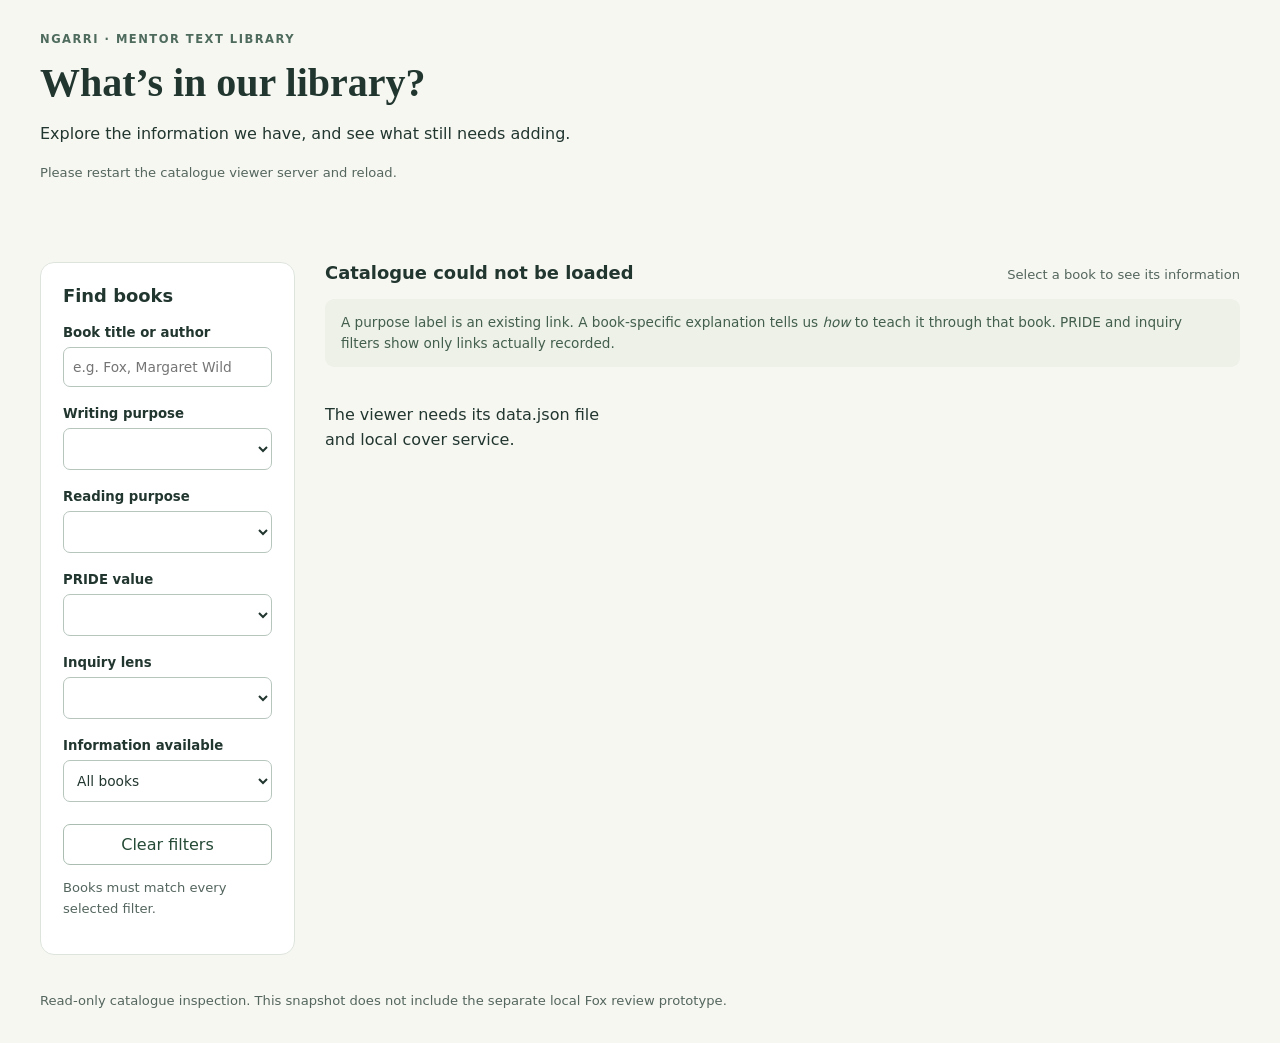
==== catalogue-viewer/index.html @ e53d9516 "Add simple read-only catalogue viewer with purpose and completeness filters Inspect a fresh 343-book" ====
<!doctype html>
<html lang="en"><head><meta charset="utf-8"><meta name="viewport" content="width=device-width, initial-scale=1"><title>What’s in our library? · Ngarri</title><link rel="stylesheet" href="style.css"><script src="app.js" defer></script></head>
<body><header><span class="eyebrow">NGARRI · MENTOR TEXT LIBRARY</span><h1>What’s in our library?</h1><p>Explore the information we have, and see what still needs adding.</p><p id="snapshot" class="small">Loading catalogue…</p></header>
<main><section id="stats" class="stats" aria-label="Whole catalogue totals"></section>
<div class="layout"><aside><h2>Find books</h2><label for="search">Book title or author</label><input type="search" id="search" placeholder="e.g. Fox, Margaret Wild">
<label for="writing">Writing purpose</label><select id="writing"></select>
<label for="reading">Reading purpose</label><select id="reading"></select>
<label for="pride">PRIDE value</label><select id="pride"></select>
<label for="inquiry">Inquiry lens</label><select id="inquiry"></select>
<label for="availability">Information available</label><select id="availability"><option value="">All books</option><option value="cover">Has a viewable cover</option><option value="no-cover">Missing a viewable cover</option><option value="blurb">Has a blurb</option><option value="no-blurb">Missing a blurb</option><option value="purposes">Has writing or reading purposes</option><option value="no-purposes">No writing or reading purposes</option><option value="explanation">Has a book-specific explanation</option><option value="needs-explanation">Purposes recorded, explanations incomplete</option></select>
<button id="reset" class="reset">Clear filters</button><p class="small">Books must match every selected filter.</p></aside>
<section aria-label="Books"><div class="results-head"><h2 id="count" aria-live="polite">Loading…</h2><span class="small">Select a book to see its information</span></div><p class="notice">A purpose label is an existing link. A book-specific explanation tells us <em>how</em> to teach it through that book. PRIDE and inquiry filters show only links actually recorded.</p><div id="results" class="grid"></div></section></div></main>
<dialog id="detail"><div class="dialog-top"><span class="eyebrow">BOOK INFORMATION</span><button id="close" aria-label="Close book information">Close</button></div><div id="detail-content"></div></dialog><footer>Read-only catalogue inspection. This snapshot does not include the separate local Fox review prototype.</footer></body></html>
---- catalogue-viewer/style.css ----
:root{font-family:system-ui,-apple-system,Segoe UI,sans-serif;color:#223630;background:#f7f7f2;font-size:16px}*{box-sizing:border-box}body{margin:0}header,main,footer{max-width:1420px;margin:auto;padding:28px 40px}header{padding-bottom:10px}.eyebrow{font-size:.72rem;letter-spacing:.13em;font-weight:750;color:#4e6b5e}h1{font-family:Georgia,serif;font-size:2.5rem;margin:12px 0}h2{font-size:1.12rem;margin:0 0 16px}h3{font-size:1rem;margin:0 0 7px}p{line-height:1.55}.small,footer{font-size:.82rem;color:#54665e}.stats{display:grid;grid-template-columns:repeat(5,1fr);gap:12px;margin-bottom:28px}.stat{background:white;padding:16px 20px;border:1px solid #dfe6de;border-radius:12px}.stat strong{display:block;font-size:1.8rem;margin-bottom:4px}.stat span{font-size:.8rem}.layout{display:grid;grid-template-columns:255px 1fr;gap:30px}aside{background:#fff;padding:22px;border:1px solid #dde4dc;border-radius:14px;align-self:start;position:sticky;top:16px}label{display:block;font-size:.83rem;font-weight:650;margin:19px 0 7px}input,select{width:100%;padding:11px 9px;border:1px solid #b7c6bd;border-radius:7px;background:#fff;color:inherit;font:inherit;font-size:.86rem}button{font:inherit;cursor:pointer}.reset,#close{border:1px solid #aabdb0;background:#fff;padding:10px 15px;border-radius:7px;color:#244a36}.reset{width:100%;margin-top:22px}button:hover{border-color:#326448}button:focus-visible,input:focus-visible,select:focus-visible{outline:3px solid #df9e3d;outline-offset:3px}.results-head{display:flex;justify-content:space-between;gap:15px;align-items:baseline;flex-wrap:wrap}.notice{font-size:.85rem;background:#edf1e8;padding:13px 16px;border-radius:9px;margin:0 0 20px;color:#435e4c}.grid{display:grid;grid-template-columns:repeat(auto-fill,minmax(250px,1fr));gap:15px}.book{display:block;text-align:left;width:100%;background:#fff;border:1px solid #dbe4da;border-radius:13px;padding:18px;color:inherit;transition:box-shadow .15s}.book:hover{box-shadow:0 4px 15px #25492b14}.book-top{display:flex;gap:15px;min-height:118px}.cover{width:76px;height:108px;object-fit:contain;flex-shrink:0;background:#f1f1e9;border-radius:4px}.placeholder{display:flex;align-items:center;justify-content:center;text-align:center;font-size:.7rem;color:#637368;padding:6px}.author{font-size:.83rem;color:#607268;margin:5px 0 12px}.badges{display:flex;gap:6px;flex-wrap:wrap;margin:14px 0 6px}.badge{font-size:.71rem;padding:5px 8px;border-radius:5px;background:#eff3ec;color:#33533d}.writing{background:#e9f0fc;color:#345781}.reading{background:#f0eafb;color:#6b4692}.pride{background:#fff0d4;color:#806020}.inquiry{background:#fbeaf0;color:#875365}.missing{color:#748077;background:#f1f2ee}.book .small{margin:10px 0 0}.empty{grid-column:1/-1;border:1px dashed #b7c5b7;border-radius:12px;padding:35px;background:white}.empty h3{font-size:1.2rem}dialog{border:0;border-radius:18px;width:min(850px,94vw);max-height:90vh;padding:26px;color:inherit;box-shadow:0 20px 90px #142c3240}dialog::backdrop{background:#13261db3}.dialog-top{display:flex;justify-content:space-between;align-items:center;margin-bottom:22px}.detail-hero{display:flex;gap:24px}.detail-hero .cover{width:120px;height:170px}.detail-hero h2{font:2rem Georgia,serif;margin-bottom:10px}.detail-section{border-top:1px solid #e0e5dc;margin-top:24px;padding-top:22px}.detail-section h3{font-size:1.1rem}.entry{border-left:3px solid #b7c9d9;padding:10px 15px;background:#f7f9f5;margin:12px 0}.entry p,.blurb{white-space:pre-wrap}.entry .small{margin:8px 0 0}.meta{display:flex;gap:8px;flex-wrap:wrap}footer{padding-top:10px;padding-bottom:35px}@media(max-width:800px){header,main,footer{padding:20px}.layout{grid-template-columns:1fr}aside{position:static;display:grid;grid-template-columns:1fr 1fr;gap:8px 15px}aside h2,aside .small,aside .reset{grid-column:1/-1}aside label{grid-column:1;margin:0;align-self:center}aside input,aside select{grid-column:2}.stats{grid-template-columns:repeat(2,1fr)}h1{font-size:2rem}.detail-hero .cover{width:80px;height:120px}.detail-hero h2{font-size:1.6rem}.grid{grid-template-columns:1fr}}
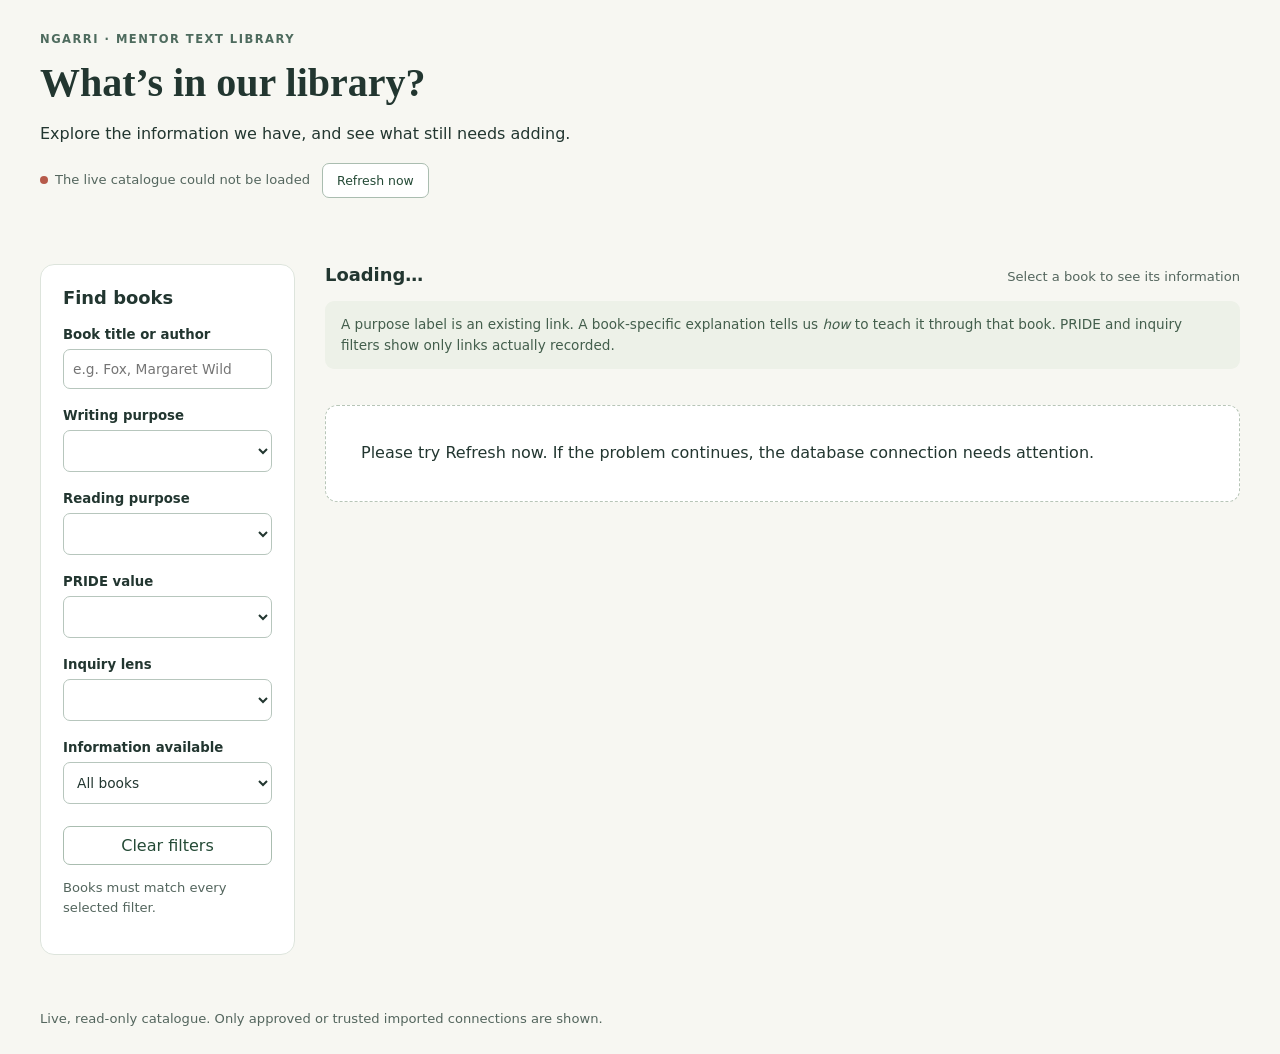
==== commit 87de3793: "Publish approved Alphabet Tree revision" ====
--- a/catalogue-viewer/index.html
+++ b/catalogue-viewer/index.html
@@ -1,6 +1,6 @@
 <!doctype html>
-<html lang="en"><head><meta charset="utf-8"><meta name="viewport" content="width=device-width, initial-scale=1"><title>What’s in our library? · Ngarri</title><link rel="stylesheet" href="style.css"><script src="app.js" defer></script></head>
-<body><header><span class="eyebrow">NGARRI · MENTOR TEXT LIBRARY</span><h1>What’s in our library?</h1><p>Explore the information we have, and see what still needs adding.</p><p id="snapshot" class="small">Loading catalogue…</p></header>
+<html lang="en"><head><meta charset="utf-8"><meta name="viewport" content="width=device-width, initial-scale=1"><title>What’s in our library? · Ngarri</title><link rel="stylesheet" href="style.css"><script src="config.js" defer></script><script src="app.js" defer></script></head>
+<body><header><span class="eyebrow">NGARRI · MENTOR TEXT LIBRARY</span><h1>What’s in our library?</h1><p>Explore the information we have, and see what still needs adding.</p><div class="live-row"><p id="snapshot" class="small" aria-live="polite">Connecting to Supabase…</p><button id="refresh" class="refresh">Refresh now</button></div></header>
 <main><section id="stats" class="stats" aria-label="Whole catalogue totals"></section>
 <div class="layout"><aside><h2>Find books</h2><label for="search">Book title or author</label><input type="search" id="search" placeholder="e.g. Fox, Margaret Wild">
 <label for="writing">Writing purpose</label><select id="writing"></select>
@@ -10,4 +10,4 @@
 <label for="availability">Information available</label><select id="availability"><option value="">All books</option><option value="cover">Has a viewable cover</option><option value="no-cover">Missing a viewable cover</option><option value="blurb">Has a blurb</option><option value="no-blurb">Missing a blurb</option><option value="purposes">Has writing or reading purposes</option><option value="no-purposes">No writing or reading purposes</option><option value="explanation">Has a book-specific explanation</option><option value="needs-explanation">Purposes recorded, explanations incomplete</option></select>
 <button id="reset" class="reset">Clear filters</button><p class="small">Books must match every selected filter.</p></aside>
 <section aria-label="Books"><div class="results-head"><h2 id="count" aria-live="polite">Loading…</h2><span class="small">Select a book to see its information</span></div><p class="notice">A purpose label is an existing link. A book-specific explanation tells us <em>how</em> to teach it through that book. PRIDE and inquiry filters show only links actually recorded.</p><div id="results" class="grid"></div></section></div></main>
-<dialog id="detail"><div class="dialog-top"><span class="eyebrow">BOOK INFORMATION</span><button id="close" aria-label="Close book information">Close</button></div><div id="detail-content"></div></dialog><footer>Read-only catalogue inspection. This snapshot does not include the separate local Fox review prototype.</footer></body></html>
+<dialog id="detail"><div class="dialog-top"><span class="eyebrow">BOOK INFORMATION</span><button id="close" aria-label="Close book information">Close</button></div><div id="detail-content"></div></dialog><footer>Live, read-only catalogue. Only approved or trusted imported connections are shown.</footer></body></html>
--- a/catalogue-viewer/style.css
+++ b/catalogue-viewer/style.css
@@ -1 +1,25 @@
-:root{font-family:system-ui,-apple-system,Segoe UI,sans-serif;color:#223630;background:#f7f7f2;font-size:16px}*{box-sizing:border-box}body{margin:0}header,main,footer{max-width:1420px;margin:auto;padding:28px 40px}header{padding-bottom:10px}.eyebrow{font-size:.72rem;letter-spacing:.13em;font-weight:750;color:#4e6b5e}h1{font-family:Georgia,serif;font-size:2.5rem;margin:12px 0}h2{font-size:1.12rem;margin:0 0 16px}h3{font-size:1rem;margin:0 0 7px}p{line-height:1.55}.small,footer{font-size:.82rem;color:#54665e}.stats{display:grid;grid-template-columns:repeat(5,1fr);gap:12px;margin-bottom:28px}.stat{background:white;padding:16px 20px;border:1px solid #dfe6de;border-radius:12px}.stat strong{display:block;font-size:1.8rem;margin-bottom:4px}.stat span{font-size:.8rem}.layout{display:grid;grid-template-columns:255px 1fr;gap:30px}aside{background:#fff;padding:22px;border:1px solid #dde4dc;border-radius:14px;align-self:start;position:sticky;top:16px}label{display:block;font-size:.83rem;font-weight:650;margin:19px 0 7px}input,select{width:100%;padding:11px 9px;border:1px solid #b7c6bd;border-radius:7px;background:#fff;color:inherit;font:inherit;font-size:.86rem}button{font:inherit;cursor:pointer}.reset,#close{border:1px solid #aabdb0;background:#fff;padding:10px 15px;border-radius:7px;color:#244a36}.reset{width:100%;margin-top:22px}button:hover{border-color:#326448}button:focus-visible,input:focus-visible,select:focus-visible{outline:3px solid #df9e3d;outline-offset:3px}.results-head{display:flex;justify-content:space-between;gap:15px;align-items:baseline;flex-wrap:wrap}.notice{font-size:.85rem;background:#edf1e8;padding:13px 16px;border-radius:9px;margin:0 0 20px;color:#435e4c}.grid{display:grid;grid-template-columns:repeat(auto-fill,minmax(250px,1fr));gap:15px}.book{display:block;text-align:left;width:100%;background:#fff;border:1px solid #dbe4da;border-radius:13px;padding:18px;color:inherit;transition:box-shadow .15s}.book:hover{box-shadow:0 4px 15px #25492b14}.book-top{display:flex;gap:15px;min-height:118px}.cover{width:76px;height:108px;object-fit:contain;flex-shrink:0;background:#f1f1e9;border-radius:4px}.placeholder{display:flex;align-items:center;justify-content:center;text-align:center;font-size:.7rem;color:#637368;padding:6px}.author{font-size:.83rem;color:#607268;margin:5px 0 12px}.badges{display:flex;gap:6px;flex-wrap:wrap;margin:14px 0 6px}.badge{font-size:.71rem;padding:5px 8px;border-radius:5px;background:#eff3ec;color:#33533d}.writing{background:#e9f0fc;color:#345781}.reading{background:#f0eafb;color:#6b4692}.pride{background:#fff0d4;color:#806020}.inquiry{background:#fbeaf0;color:#875365}.missing{color:#748077;background:#f1f2ee}.book .small{margin:10px 0 0}.empty{grid-column:1/-1;border:1px dashed #b7c5b7;border-radius:12px;padding:35px;background:white}.empty h3{font-size:1.2rem}dialog{border:0;border-radius:18px;width:min(850px,94vw);max-height:90vh;padding:26px;color:inherit;box-shadow:0 20px 90px #142c3240}dialog::backdrop{background:#13261db3}.dialog-top{display:flex;justify-content:space-between;align-items:center;margin-bottom:22px}.detail-hero{display:flex;gap:24px}.detail-hero .cover{width:120px;height:170px}.detail-hero h2{font:2rem Georgia,serif;margin-bottom:10px}.detail-section{border-top:1px solid #e0e5dc;margin-top:24px;padding-top:22px}.detail-section h3{font-size:1.1rem}.entry{border-left:3px solid #b7c9d9;padding:10px 15px;background:#f7f9f5;margin:12px 0}.entry p,.blurb{white-space:pre-wrap}.entry .small{margin:8px 0 0}.meta{display:flex;gap:8px;flex-wrap:wrap}footer{padding-top:10px;padding-bottom:35px}@media(max-width:800px){header,main,footer{padding:20px}.layout{grid-template-columns:1fr}aside{position:static;display:grid;grid-template-columns:1fr 1fr;gap:8px 15px}aside h2,aside .small,aside .reset{grid-column:1/-1}aside label{grid-column:1;margin:0;align-self:center}aside input,aside select{grid-column:2}.stats{grid-template-columns:repeat(2,1fr)}h1{font-size:2rem}.detail-hero .cover{width:80px;height:120px}.detail-hero h2{font-size:1.6rem}.grid{grid-template-columns:1fr}}
+:root{font-family:system-ui,-apple-system,Segoe UI,sans-serif;color:#223630;background:#f7f7f2;font-size:16px}*{box-sizing:border-box}body{margin:0}header,main,footer{max-width:1420px;margin:auto;padding:28px 40px}header{padding-bottom:10px}.eyebrow{font-size:.72rem;letter-spacing:.13em;font-weight:750;color:#4e6b5e}h1{font-family:Georgia,serif;font-size:2.5rem;margin:12px 0}h2{font-size:1.12rem;margin:0 0 16px}h3{font-size:1rem;margin:0 0 7px}p{line-height:1.55}.small,footer{font-size:.82rem;color:#54665e}.live-row{display:flex;align-items:center;gap:12px;flex-wrap:wrap}.live-row p{margin:0}.live-row p::before{content:'';display:inline-block;width:8px;height:8px;border-radius:50%;background:#26a269;margin-right:7px}.live-row p.error::before{background:#b65a4a}.refresh,.reset,#close{border:1px solid #aabdb0;background:#fff;padding:9px 14px;border-radius:7px;color:#244a36}.refresh{font-size:.78rem}.refresh:disabled{cursor:wait;opacity:.6}.stats{display:grid;grid-template-columns:repeat(5,1fr);gap:12px;margin-bottom:28px}.stat{background:white;padding:16px 20px;border:1px solid #dfe6de;border-radius:12px}.stat strong{display:block;font-size:1.8rem;margin-bottom:4px}.stat span{font-size:.8rem}.layout{display:grid;grid-template-columns:255px 1fr;gap:30px}aside{background:#fff;padding:22px;border:1px solid #dde4dc;border-radius:14px;align-self:start;position:sticky;top:16px}label{display:block;font-size:.83rem;font-weight:650;margin:19px 0 7px}input,select{width:100%;padding:11px 9px;border:1px solid #b7c6bd;border-radius:7px;background:#fff;color:inherit;font:inherit;font-size:.86rem}button{font:inherit;cursor:pointer}.reset{width:100%;margin-top:22px}button:hover{border-color:#326448}button:focus-visible,input:focus-visible,select:focus-visible,summary:focus-visible{outline:3px solid #df9e3d;outline-offset:3px}.results-head{display:flex;justify-content:space-between;gap:15px;align-items:baseline;flex-wrap:wrap}.notice{font-size:.85rem;background:#edf1e8;padding:13px 16px;border-radius:9px;margin:0 0 20px;color:#435e4c}.grid{display:grid;grid-template-columns:repeat(auto-fill,minmax(250px,1fr));gap:15px}.book{display:block;text-align:left;width:100%;background:#fff;border:1px solid #dbe4da;border-radius:13px;padding:18px;color:inherit;transition:box-shadow .15s}.book:hover{box-shadow:0 4px 15px #25492b14}.book-top{display:flex;gap:15px;min-height:118px}.cover{width:76px;height:108px;object-fit:contain;flex-shrink:0;background:#f1f1e9;border-radius:4px}.placeholder{display:flex;align-items:center;justify-content:center;text-align:center;font-size:.7rem;color:#637368;padding:6px}.author{font-size:.83rem;color:#607268;margin:5px 0 12px}.badges{display:flex;gap:6px;flex-wrap:wrap;margin:14px 0 6px}.badge{display:inline-block;font-size:.71rem;padding:5px 8px;border-radius:5px;background:#eff3ec;color:#33533d}.writing{background:#e9f0fc;color:#345781}.reading{background:#f0eafb;color:#6b4692}.pride{background:#fff0d4;color:#806020}.inquiry{background:#fbeaf0;color:#875365}.year{background:#e7f4ec;color:#276040}.missing{color:#748077;background:#f1f2ee}.book .small{margin:10px 0 0}.empty{grid-column:1/-1;border:1px dashed #b7c5b7;border-radius:12px;padding:35px;background:white}.empty h3{font-size:1.2rem}dialog{border:0;border-radius:18px;width:min(900px,94vw);max-height:90vh;padding:26px;color:inherit;box-shadow:0 20px 90px #142c3240}dialog::backdrop{background:#13261db3}.dialog-top{display:flex;justify-content:space-between;align-items:center;margin-bottom:22px}.detail-hero{display:flex;gap:24px}.detail-hero .cover{width:120px;height:170px}.detail-hero h2{font:2rem Georgia,serif;margin-bottom:10px}.detail-section{border-top:1px solid #e0e5dc;margin-top:24px;padding-top:22px}.detail-section h3{font-size:1.1rem}.entry{border-left:3px solid #b7c9d9;padding:10px 15px;background:#f7f9f5;margin:12px 0}.entry p,.blurb{white-space:pre-wrap}.entry .small{margin:8px 0 0}.curriculum-line{font-family:Georgia,serif}.meta{display:flex;gap:8px;flex-wrap:wrap}.teaching-ideas{display:grid;grid-template-columns:repeat(2,minmax(0,1fr));gap:12px}.teaching-ideas>h3,.teaching-ideas>.small{grid-column:1/-1}.idea-card{border:1px solid #dbe4da;border-radius:12px;background:#fff;padding:0 16px}.idea-card summary{cursor:pointer;padding:16px 0;display:flex;justify-content:space-between;gap:14px;align-items:flex-start}.idea-card summary .small{text-align:right}.idea-card h4{font-size:.76rem;letter-spacing:.05em;text-transform:uppercase;color:#557063;margin:18px 0 4px}.idea-card>p{margin:4px 0 15px}@media(max-width:800px){header,main,footer{padding:20px}.layout{grid-template-columns:1fr}aside{position:static;display:grid;grid-template-columns:1fr 1fr;gap:8px 15px}aside h2,aside .small,aside .reset{grid-column:1/-1}aside label{grid-column:1;margin:0;align-self:center}aside input,aside select{grid-column:2}.stats{grid-template-columns:repeat(2,1fr)}h1{font-size:2rem}.detail-hero .cover{width:80px;height:120px}.detail-hero h2{font-size:1.6rem}.grid,.teaching-ideas{grid-template-columns:1fr}}
+/* Collapsible book-detail hierarchy */
+.entry-body{border-left:3px solid #b7c9d9;padding:10px 15px;background:#f7f9f5}
+.entry-body p,.blurb{white-space:pre-wrap}
+.entry-body .small{margin:8px 0 0}
+.blurb-panel>summary,.connection-group>summary,.connection-entry>summary{cursor:pointer;display:flex;align-items:center;justify-content:space-between;gap:14px;list-style:none}
+.blurb-panel>summary::-webkit-details-marker,.connection-group>summary::-webkit-details-marker,.connection-entry>summary::-webkit-details-marker{display:none}
+.blurb-panel>summary::after,.connection-group>summary::after,.connection-entry>summary::after{content:'›';font-size:1.35rem;line-height:1;transition:transform .15s}
+.blurb-panel[open]>summary::after,.connection-group[open]>summary::after,.connection-entry[open]>summary::after{transform:rotate(90deg)}
+.blurb-panel>summary h3{margin:0}
+.blurb-panel>.blurb{margin-bottom:8px}
+.connection-section{display:grid;gap:12px}
+.connection-section>h3{margin-bottom:0}
+.connection-group{border:1px solid #dbe4da;border-radius:11px;overflow:hidden;background:#fff}
+.connection-group>summary{padding:14px 16px;color:#fff}
+.connection-group.writing>summary{background:#4f82bd}
+.connection-group.reading>summary{background:#8a68bb}
+.connection-group.pride>summary{background:#b9872b}
+.connection-group.inquiry>summary{background:#a9637a}
+.connection-count{margin-left:auto;font-size:.72rem;font-weight:650;opacity:.86}
+.connection-entry{border-top:1px solid #e2e7df;background:#fff}
+.connection-entry>summary{padding:11px 14px}
+.connection-entry>summary::after{color:#6a7b72}
+.connection-entry .entry-body{margin:0 14px 14px}
+@media(max-width:800px){.connection-group>summary{padding:13px}.connection-count{display:none}}
